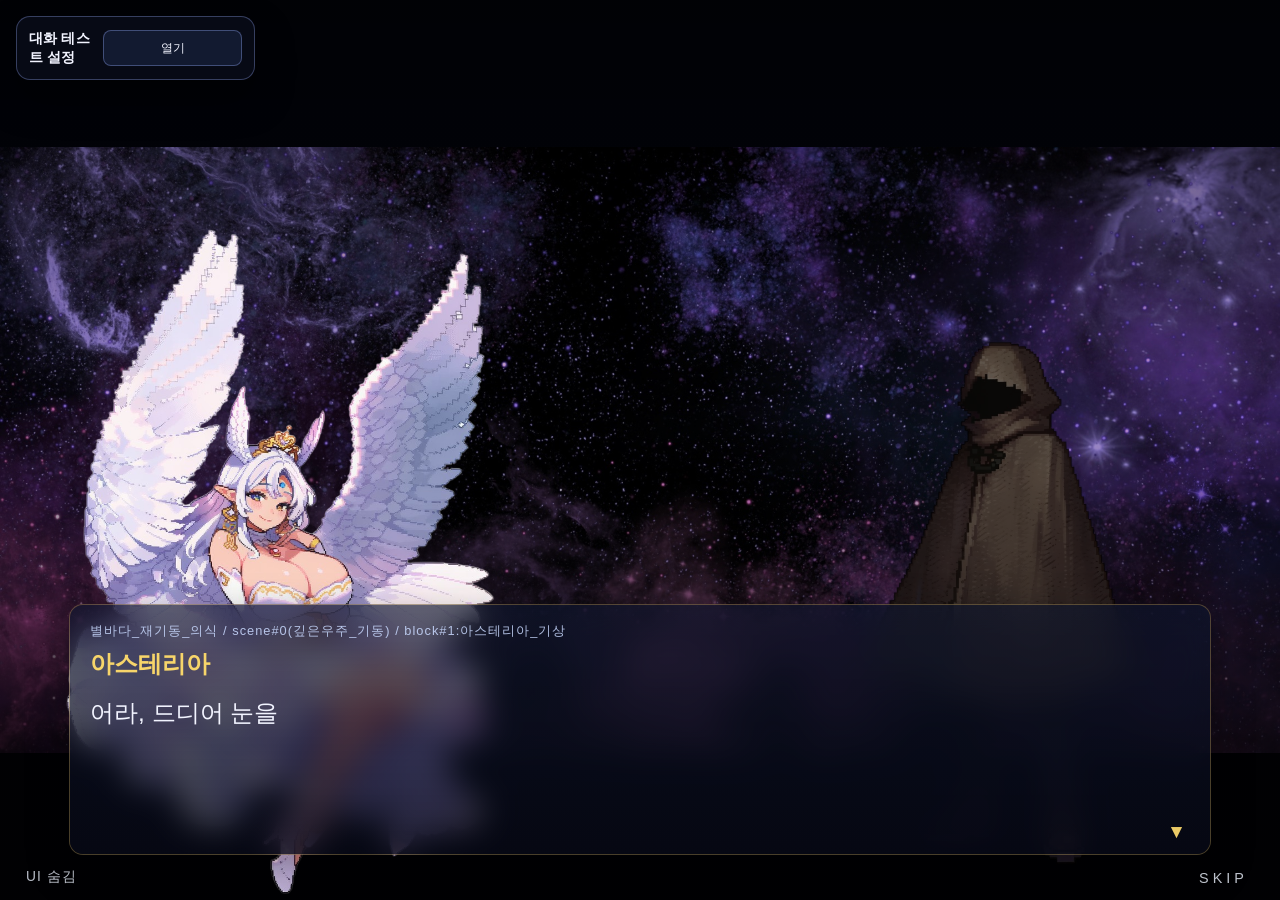
==== dialogue_prototype_test.html @ 4ee1a89a "feat: add dialogue skip fast-forward and ui hide mode" ====
<!doctype html>
<html lang="ko">
<head>
  <meta charset="UTF-8" />
  <meta name="viewport" content="width=device-width, initial-scale=1.0" />
  <title>대화 프로토타입 임시 테스트</title>
  <link rel="stylesheet" href="./assets/css/dialogue_prototype.css" />
  <style>
    body { margin: 0; background: #070b17; color: #f2f4ff; font-family: "Pretendard", "Noto Sans KR", sans-serif; }
    .test-controls {
      position: fixed;
      left: 16px;
      top: 16px;
      z-index: 60;
      display: grid;
      gap: 10px;
      width: min(440px, calc(100vw - 32px));
      max-height: calc(100vh - 32px);
      padding: 12px;
      border-radius: 14px;
      background: rgba(8, 12, 24, 0.9);
      border: 1px solid rgba(152, 174, 255, 0.32);
      box-shadow: 0 18px 38px rgba(0, 0, 0, 0.42);
      backdrop-filter: blur(10px);
      overflow: hidden;
      box-sizing: border-box;
    }
    .test-controls label { font-size: 0.82rem; opacity: 0.9; }
    .test-controls input, .test-controls button, .test-controls textarea {
      width: 100%;
      min-height: 36px;
      padding: 8px 10px;
      border-radius: 8px;
      border: 1px solid rgba(152, 174, 255, 0.35);
      background: rgba(22, 30, 56, 0.8);
      color: inherit;
      box-sizing: border-box;
    }
    .test-controls textarea {
      min-height: 96px;
      resize: vertical;
      font-family: ui-monospace, SFMono-Regular, Menlo, Monaco, Consolas, "Liberation Mono", monospace;
      line-height: 1.4;
    }
    .test-controls button { cursor: pointer; }
    .test-controls details > summary {
      list-style: none;
    }
    .test-controls details > summary::-webkit-details-marker {
      display: none;
    }
    .test-controls details {
      border: 1px solid rgba(152, 174, 255, 0.24);
      border-radius: 10px;
      padding: 8px 10px;
      background: rgba(12, 19, 38, 0.58);
    }
    .test-controls summary {
      cursor: pointer;
      font-size: 0.82rem;
      margin-bottom: 6px;
      display: flex;
      align-items: center;
      justify-content: space-between;
      gap: 8px;
      font-weight: 600;
      color: rgba(227, 234, 255, 0.96);
    }
    .test-controls summary::after {
      content: '열기';
      font-size: 0.72rem;
      opacity: 0.72;
      font-weight: 500;
    }
    .test-controls details[open] summary::after {
      content: '닫기';
    }
    .test-controls .group { display: grid; gap: 8px; }
    .test-controls .hint {
      font-size: 0.76rem;
      opacity: 0.72;
      line-height: 1.35;
      margin: 0;
      padding: 8px 10px;
      border-radius: 8px;
      border: 1px dashed rgba(152, 174, 255, 0.32);
      background: rgba(16, 24, 48, 0.58);
    }
    .test-controls .row {
      display: grid;
      gap: 8px;
      grid-template-columns: 1fr 1fr;
    }
    .test-controls .row > * {
      min-width: 0;
    }
    .test-controls code { font-size: 0.78rem; }
    .test-controls__header {
      display: flex;
      align-items: center;
      justify-content: space-between;
      gap: 8px;
    }
    .test-controls__title {
      margin: 0;
      font-size: 0.9rem;
      letter-spacing: 0.01em;
    }
    .test-controls__toggle {
      width: auto;
      min-width: 98px;
      padding: 6px 10px;
      font-size: 0.78rem;
    }
    .test-controls__content {
      display: grid;
      gap: 10px;
      min-height: 0;
      overflow: auto;
      padding-right: 2px;
    }
    .test-controls__tabs {
      display: flex;
      flex-wrap: wrap;
      gap: 6px;
      border-bottom: 1px solid rgba(152, 174, 255, 0.24);
      padding-bottom: 8px;
    }
    .test-controls__tab {
      width: auto !important;
      min-height: 30px !important;
      padding: 5px 10px !important;
      font-size: 0.76rem;
      opacity: 0.78;
      background: rgba(18, 26, 50, 0.78);
    }
    .test-controls__tab.is-active {
      opacity: 1;
      border-color: rgba(247, 213, 106, 0.72);
      box-shadow: inset 0 0 0 1px rgba(247, 213, 106, 0.36);
    }
    .test-controls__tab-panel {
      display: none;
      gap: 10px;
    }
    .test-controls__tab-panel.is-active {
      display: grid;
    }
    .test-controls.is-minimized {
      width: auto;
      min-width: 180px;
      max-width: calc(100vw - 24px);
    }
    .test-controls.is-minimized .test-controls__content {
      display: none;
    }
    @media (max-width: 900px) {
      .test-controls {
        width: calc(100vw - 24px);
        left: 12px;
        top: 12px;
        max-height: calc(100vh - 24px);
      }
      .test-controls .row {
        grid-template-columns: 1fr;
      }
    }
  </style>
</head>
<body>
  <section class="test-controls is-minimized" id="testControlsPanel">
    <div class="test-controls__header">
      <h2 class="test-controls__title">대화 테스트 설정</h2>
      <button id="toggleControls" class="test-controls__toggle" type="button" aria-expanded="false">열기</button>
    </div>

    <div class="test-controls__content">
      <div class="test-controls__tabs" role="tablist" aria-label="대화 테스트 설정 탭">
        <button class="test-controls__tab is-active" id="tabButtonSource" type="button" role="tab" aria-selected="true" aria-controls="tabPanelSource" data-tab-target="source">소스/시작</button>
        <button class="test-controls__tab" id="tabButtonDebug" type="button" role="tab" aria-selected="false" aria-controls="tabPanelDebug" data-tab-target="debug">디버그</button>
        <button class="test-controls__tab" id="tabButtonGuide" type="button" role="tab" aria-selected="false" aria-controls="tabPanelGuide" data-tab-target="guide">문법 힌트</button>
      </div>

      <section class="test-controls__tab-panel is-active" id="tabPanelSource" role="tabpanel" aria-labelledby="tabButtonSource" data-tab-panel="source">
        <details id="sectionSource" open>
          <summary>1) 데이터 소스</summary>
          <div class="group">
            <label for="csvUrl">스크립트 URL</label>
            <input id="csvUrl" type="text" value="./assets/data/dialogue_sample.asdf" />
            <label for="csvFile">스크립트 파일 직접 선택(.asdf/.txt)</label>
            <input id="csvFile" type="file" accept=".asdf,.txt,text/plain" />
          </div>
        </details>
        <details id="sectionAnchor" open>
          <summary>2) 시작 위치</summary>
          <div class="group">
            <div class="row">
              <div>
                <label for="eventId">eventId (예: opening)</label>
                <input id="eventId" type="text" value="opening" />
              </div>
              <div>
                <label for="sceneId">sceneId (예: 0, 1, 2)</label>
                <input id="sceneId" type="text" value="0" />
              </div>
            </div>
            <div class="row">
              <div>
                <label for="anchorId">anchor (선택)</label>
                <input id="anchorId" type="text" value="intro_start" />
              </div>
            </div>
            <button id="reloadFromUrl" type="button">조건으로 다시 불러오기</button>
          </div>
        </details>
        <details id="sectionBackground">
          <summary>3) 배경 설정</summary>
          <div class="group">
            <label for="backgroundUrl">기본 배경 URL(비우면 스크립트 값 우선)</label>
            <input id="backgroundUrl" type="text" value="https://picsum.photos/id/1015/1920/1080" />
          </div>
        </details>
      </section>

      <section class="test-controls__tab-panel" id="tabPanelDebug" role="tabpanel" aria-labelledby="tabButtonDebug" data-tab-panel="debug">
        <details id="sectionDebug" open>
          <summary>4) 변수/추적 (디버그)</summary>
          <div class="group">
            <label for="variablePatch">변수 변경(JSON)</label>
            <textarea id="variablePatch" placeholder='{"player_name": "순례자", "goddess_title": "아스테리아"}'></textarea>
            <div class="row">
              <button id="applyVariablePatch" type="button">변수 적용</button>
              <button id="clearTrace" type="button">추적 로그 초기화</button>
            </div>
            <label for="variableSnapshot">현재 변수 상태</label>
            <textarea id="variableSnapshot" readonly></textarea>
            <label for="standingSnapshot">스탠딩 상태(일러 디버그)</label>
            <textarea id="standingSnapshot" readonly></textarea>
            <label for="traceSnapshot">최근 이벤트 로그</label>
            <textarea id="traceSnapshot" readonly></textarea>
          </div>
        </details>
      </section>

      <section class="test-controls__tab-panel" id="tabPanelGuide" role="tabpanel" aria-labelledby="tabButtonGuide" data-tab-panel="guide">
        <details id="sectionGuide" open>
          <summary>5) 문법 힌트</summary>
          <p class="hint">헤더형 .asdf 문법을 사용합니다.<br/><code>&lt;event:이름&gt;</code> / <code>&lt;scene#n:이름&gt;</code> / <code>&lt;block:anchor&gt;</code>를 사용하고, 블록 종료는 <code>---</code> 입니다.<br/>블록 내부는 <code>{ ... }</code>로 감싸고 <code>key = value</code>만 허용합니다.<br/>선택지는 <code>choice = 라벨 -> anchor</code>를 사용하고, 히든 선택지는 <code>hidden_choice = 라벨 -> anchor</code>로 작성합니다. (일반 선택지를 모두 버리면 히든 선택지 노출)<br/>문자열은 <code>{player_name}</code> 같은 변수 치환을 지원하고, <code>type_speed = 24</code> / <code>wait = 800</code>으로 타자기·자동진행 연출을 줄 수 있습니다.<br/><code>particle = snow|ember|off</code>, <code>particle_count</code>, <code>particle_duration</code>으로 파티클 연출을 제어할 수 있습니다.<br/><code>skip_lock = on|off</code>(또는 <code>skip = lock|unlock</code>)으로 스킵 잠금을 제어할 수 있으며, 해제 지시가 없으면 scene 전환 전까지 유지됩니다.<br/>씬 헤더 직후 <code>{ actor / slot_left / slot_right / focus }</code>로 기본 스탠딩을 정의하며, <code>actor = id</code>는 (1) scene 번들 → (2) 활성 세이브 슬롯 캐릭터 → (3) 대표 캐릭터 localStorage 순서로 조회됩니다.<br/>진행 포인터는 같은 탭에서 <code>sessionStorage(newtheria.dialogue.progress)</code>로 복원됩니다.</p>
        </details>
      </section>
    </div>
  </section>

  <div id="prototypeMount"></div>

  <script src="./assets/js/card_templates.js"></script>
  <script src="./assets/js/dialogue_template.js"></script>
  <script>
    const mount = document.getElementById('prototypeMount');
    const csvUrlInput = document.getElementById('csvUrl');
    const eventIdInput = document.getElementById('eventId');
    const sceneIdInput = document.getElementById('sceneId');
    const anchorIdInput = document.getElementById('anchorId');
    const backgroundInput = document.getElementById('backgroundUrl');
    const csvFileInput = document.getElementById('csvFile');
    const reloadButton = document.getElementById('reloadFromUrl');
    const variablePatchInput = document.getElementById('variablePatch');
    const applyVariablePatchButton = document.getElementById('applyVariablePatch');
    const clearTraceButton = document.getElementById('clearTrace');
    const variableSnapshot = document.getElementById('variableSnapshot');
    const standingSnapshot = document.getElementById('standingSnapshot');
    const traceSnapshot = document.getElementById('traceSnapshot');
    const controlsPanel = document.getElementById('testControlsPanel');
    const toggleControlsButton = document.getElementById('toggleControls');
    const tabButtons = Array.from(document.querySelectorAll('.test-controls__tab'));
    const tabPanels = Array.from(document.querySelectorAll('.test-controls__tab-panel'));

    const getFilters = () => ({
      eventId: String(eventIdInput.value || '').trim(),
      sceneId: String(sceneIdInput.value || '').trim(),
      anchor: String(anchorIdInput.value || '').trim()
    });

    const prototype = window.NewtheriaDialogueTemplate.createDialogueTemplate({
      mount,
      csvUrl: csvUrlInput.value,
      ...getFilters(),
      backgroundUrl: backgroundInput.value,
      onSkip: () => {
        alert('SKIP 클릭됨 (테스트)');
      },
      onError: (error) => {
        console.error(error);
      }
    });

    // 변수/분기 상태를 테스트 화면에서 즉시 확인할 수 있도록 추적 패널을 연결한다.
    const renderDebugSnapshot = (state = {}) => {
      const safeVariables = {
        currentEventId: state.currentEventId || '',
        currentSceneIndex: state.currentSceneIndex ?? '',
      };
      const safeStanding = state.standing || {};
      const safeTrace = Array.isArray(state.trace) ? state.trace : [];
      variableSnapshot.value = JSON.stringify(safeVariables, null, 2);
      standingSnapshot.value = JSON.stringify(safeStanding, null, 2);
      traceSnapshot.value = safeTrace
        .slice(-20)
        .map((entry) => `[${entry.at}] ${entry.type} ${JSON.stringify(entry.data || {})}`)
        .join('\n');
    };
    prototype.subscribeDebug(renderDebugSnapshot);

    reloadButton.addEventListener('click', async () => {
      await prototype.loadFromCsvUrl(csvUrlInput.value, getFilters());
    });

    applyVariablePatchButton.addEventListener('click', () => {
      try {
        const rawValue = variablePatchInput.value.trim();
        if (!rawValue) return;
        const parsed = JSON.parse(rawValue);
        prototype.setVariables(parsed);
      } catch (error) {
        alert(`변수 JSON 파싱 실패: ${error.message}`);
      }
    });

    clearTraceButton.addEventListener('click', () => {
      prototype.clearDebugTrace();
    });

    // 대화 테스트 패널 전체를 최소화/복원한다.
    // 요청사항대로 "앵커/태그 영역만"이 아니라 스크립트 URL/파일/문법 힌트까지 전체를 접는다.
    toggleControlsButton.addEventListener('click', () => {
      const nextMinimized = !controlsPanel.classList.contains('is-minimized');
      controlsPanel.classList.toggle('is-minimized', nextMinimized);
      toggleControlsButton.textContent = nextMinimized ? '열기' : '최소화';
      toggleControlsButton.setAttribute('aria-expanded', String(!nextMinimized));
    });

    // 설정 항목이 길어져도 관리하기 쉽도록 탭 기반으로 섹션을 분리한다.
    const activateTab = (tabTarget) => {
      tabButtons.forEach((button) => {
        const isActive = button.dataset.tabTarget === tabTarget;
        button.classList.toggle('is-active', isActive);
        button.setAttribute('aria-selected', String(isActive));
      });
      tabPanels.forEach((panel) => {
        panel.classList.toggle('is-active', panel.dataset.tabPanel === tabTarget);
      });
    };
    tabButtons.forEach((button) => {
      button.addEventListener('click', () => {
        activateTab(button.dataset.tabTarget || 'source');
      });
    });

    csvFileInput.addEventListener('change', async (event) => {
      const [file] = event.target.files;
      if (!file) return;
      await prototype.loadFromCsvFile(file, getFilters());
    });
  </script>
</body>
</html>
---- assets/css/dialogue_prototype.css ----
@import url("./card_templates.css");
@import url("./dialogue_template.css");

:root {
  /* 대화 공용 템플릿 기본 토큰: 프로젝트별로 값만 덮어써 재사용한다. */
  --dialogue-text-main: #f2f4ff;
  --dialogue-text-muted: rgba(242, 244, 255, 0.84);
  --dialogue-panel-bg: rgba(8, 10, 24, 0.44);
  --dialogue-panel-border: rgba(255, 216, 121, 0.28);
  --dialogue-accent: #f7d56a;
  --card-w: min(22vw, 220px);
  --card-ratio: 1 / 1.618;
  /* 카드 템플릿 공용 로직(createCardFanBehavior)이 읽는 팬 배치 변수 */
  --fan-gap: 128px;
  --fan-tilt: 13deg;
}
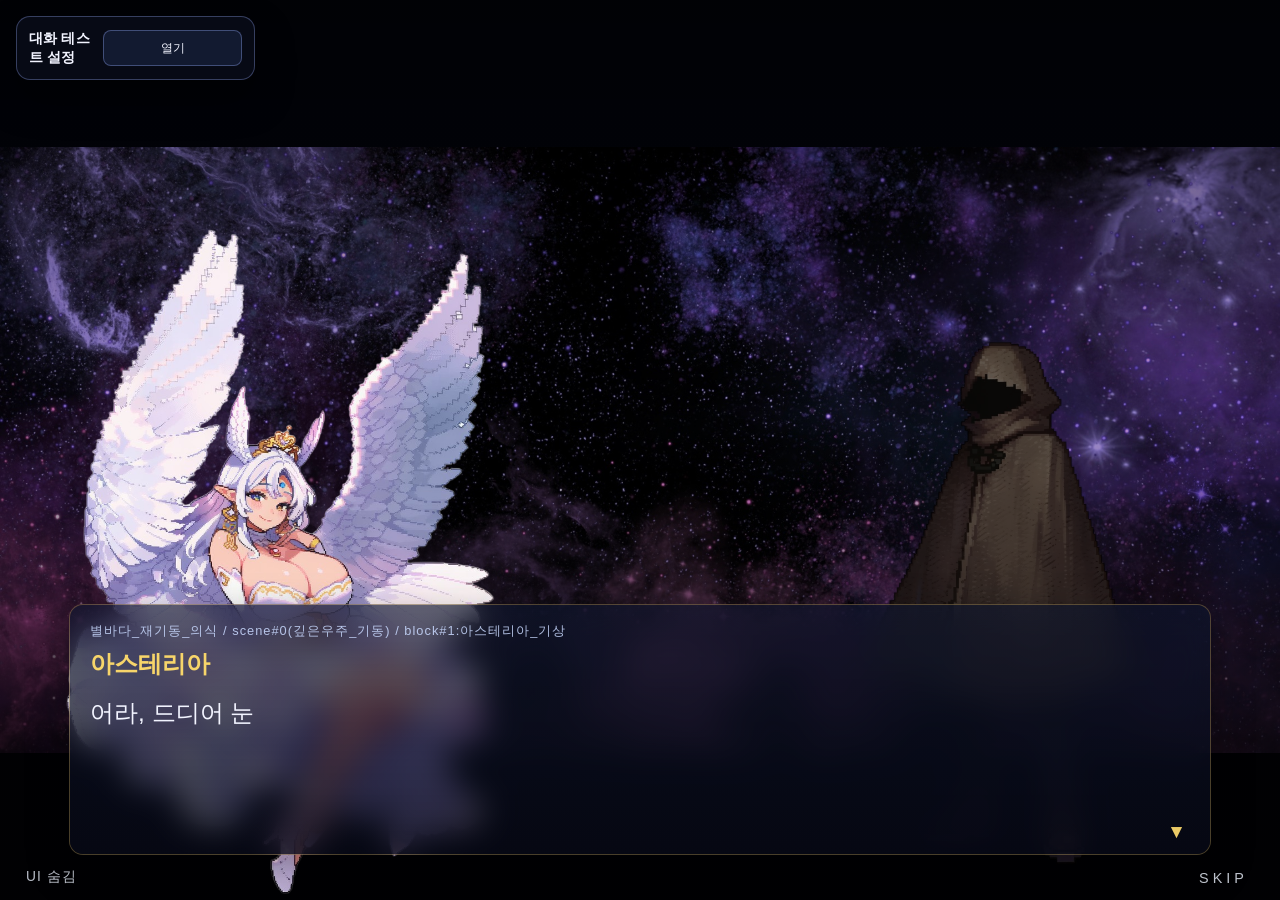
==== commit 1dfbb820: "feat: add spoiler/glitch inline dialogue effects and skip-lock stop" ====
--- a/dialogue_prototype_test.html
+++ b/dialogue_prototype_test.html
@@ -245,7 +245,7 @@
       <section class="test-controls__tab-panel" id="tabPanelGuide" role="tabpanel" aria-labelledby="tabButtonGuide" data-tab-panel="guide">
         <details id="sectionGuide" open>
           <summary>5) 문법 힌트</summary>
-          <p class="hint">헤더형 .asdf 문법을 사용합니다.<br/><code>&lt;event:이름&gt;</code> / <code>&lt;scene#n:이름&gt;</code> / <code>&lt;block:anchor&gt;</code>를 사용하고, 블록 종료는 <code>---</code> 입니다.<br/>블록 내부는 <code>{ ... }</code>로 감싸고 <code>key = value</code>만 허용합니다.<br/>선택지는 <code>choice = 라벨 -> anchor</code>를 사용하고, 히든 선택지는 <code>hidden_choice = 라벨 -> anchor</code>로 작성합니다. (일반 선택지를 모두 버리면 히든 선택지 노출)<br/>문자열은 <code>{player_name}</code> 같은 변수 치환을 지원하고, <code>type_speed = 24</code> / <code>wait = 800</code>으로 타자기·자동진행 연출을 줄 수 있습니다.<br/><code>particle = snow|ember|off</code>, <code>particle_count</code>, <code>particle_duration</code>으로 파티클 연출을 제어할 수 있습니다.<br/><code>skip_lock = on|off</code>(또는 <code>skip = lock|unlock</code>)으로 스킵 잠금을 제어할 수 있으며, 해제 지시가 없으면 scene 전환 전까지 유지됩니다.<br/>씬 헤더 직후 <code>{ actor / slot_left / slot_right / focus }</code>로 기본 스탠딩을 정의하며, <code>actor = id</code>는 (1) scene 번들 → (2) 활성 세이브 슬롯 캐릭터 → (3) 대표 캐릭터 localStorage 순서로 조회됩니다.<br/>진행 포인터는 같은 탭에서 <code>sessionStorage(newtheria.dialogue.progress)</code>로 복원됩니다.</p>
+          <p class="hint">헤더형 .asdf 문법을 사용합니다.<br/><code>&lt;event:이름&gt;</code> / <code>&lt;scene#n:이름&gt;</code> / <code>&lt;block:anchor&gt;</code>를 사용하고, 블록 종료는 <code>---</code> 입니다.<br/>블록 내부는 <code>{ ... }</code>로 감싸고 <code>key = value</code>만 허용합니다.<br/>선택지는 <code>choice = 라벨 -> anchor</code>를 사용하고, 히든 선택지는 <code>hidden_choice = 라벨 -> anchor</code>로 작성합니다. (일반 선택지를 모두 버리면 히든 선택지 노출)<br/>문자열은 <code>{player_name}</code> 같은 변수 치환을 지원하고, <code>type_speed = 24</code> / <code>wait = 800</code>으로 타자기·자동진행 연출을 줄 수 있습니다.<br/>인라인 효과로 <code>[[spoiler:내용]]</code>/<code>[[스포:내용]]</code>, <code>[[glitch:내용]]</code>/<code>[[깨진글:내용]]</code>을 사용할 수 있습니다.<br/><code>particle = snow|ember|off</code>, <code>particle_count</code>, <code>particle_duration</code>으로 파티클 연출을 제어할 수 있습니다.<br/><code>skip_lock = on|off</code>(또는 <code>skip = lock|unlock</code>)으로 스킵 잠금을 제어할 수 있으며, 해제 지시가 없으면 scene 전환 전까지 유지됩니다.<br/>씬 헤더 직후 <code>{ actor / slot_left / slot_right / focus }</code>로 기본 스탠딩을 정의하며, <code>actor = id</code>는 (1) scene 번들 → (2) 활성 세이브 슬롯 캐릭터 → (3) 대표 캐릭터 localStorage 순서로 조회됩니다.<br/>진행 포인터는 같은 탭에서 <code>sessionStorage(newtheria.dialogue.progress)</code>로 복원됩니다.</p>
         </details>
       </section>
     </div>
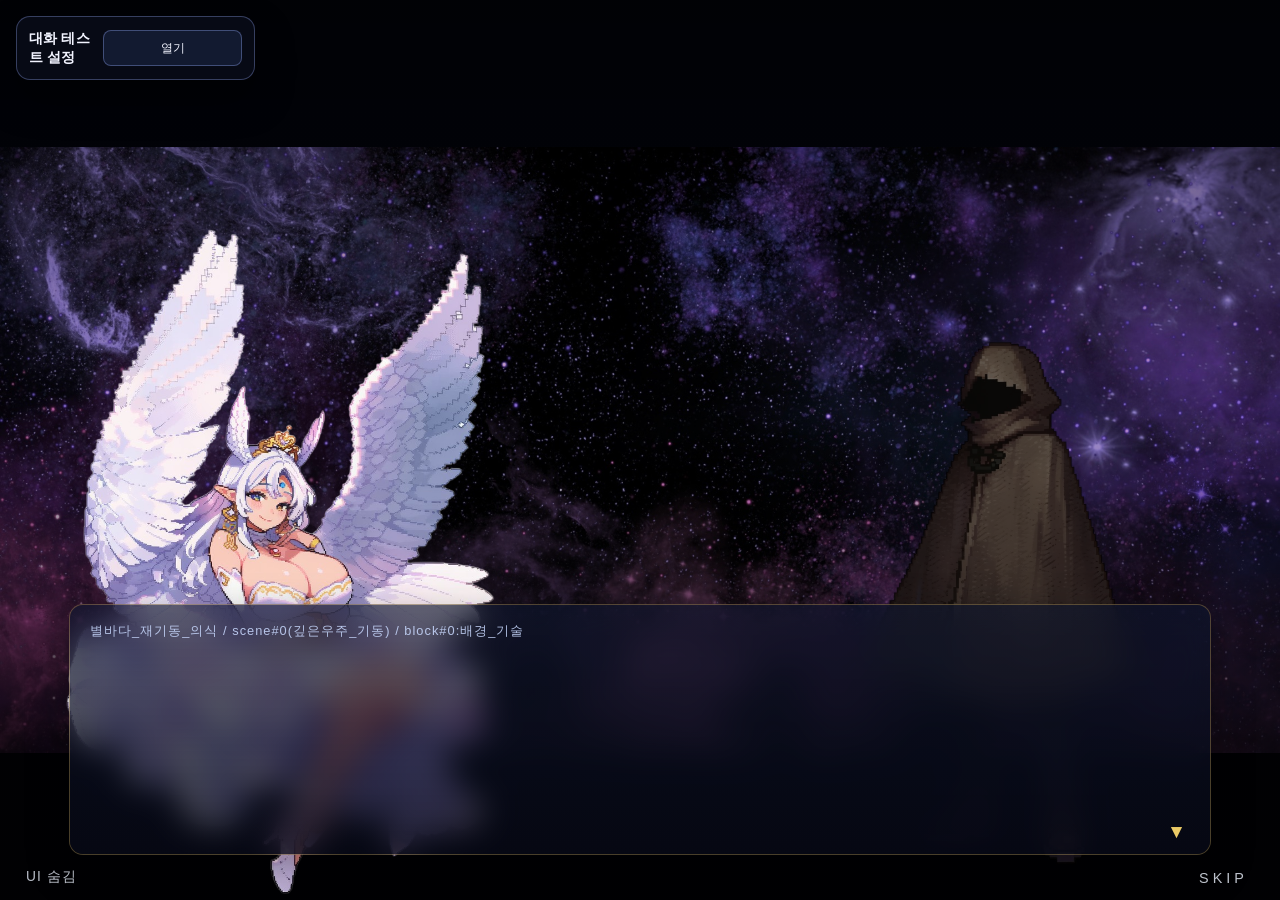
==== commit 77dbfca0: "feat: support inline glitch/spoiler effects in speaker labels" ====
--- a/dialogue_prototype_test.html
+++ b/dialogue_prototype_test.html
@@ -245,7 +245,7 @@
       <section class="test-controls__tab-panel" id="tabPanelGuide" role="tabpanel" aria-labelledby="tabButtonGuide" data-tab-panel="guide">
         <details id="sectionGuide" open>
           <summary>5) 문법 힌트</summary>
-          <p class="hint">헤더형 .asdf 문법을 사용합니다.<br/><code>&lt;event:이름&gt;</code> / <code>&lt;scene#n:이름&gt;</code> / <code>&lt;block:anchor&gt;</code>를 사용하고, 블록 종료는 <code>---</code> 입니다.<br/>블록 내부는 <code>{ ... }</code>로 감싸고 <code>key = value</code>만 허용합니다.<br/>선택지는 <code>choice = 라벨 -> anchor</code>를 사용하고, 히든 선택지는 <code>hidden_choice = 라벨 -> anchor</code>로 작성합니다. (일반 선택지를 모두 버리면 히든 선택지 노출)<br/>문자열은 <code>{player_name}</code> 같은 변수 치환을 지원하고, <code>type_speed = 24</code> / <code>wait = 800</code>으로 타자기·자동진행 연출을 줄 수 있습니다.<br/>인라인 효과로 <code>[[spoiler:내용]]</code>/<code>[[스포:내용]]</code>, <code>[[glitch:내용]]</code>/<code>[[깨진글:내용]]</code>을 사용할 수 있습니다.<br/><code>particle = snow|ember|off</code>, <code>particle_count</code>, <code>particle_duration</code>으로 파티클 연출을 제어할 수 있습니다.<br/><code>skip_lock = on|off</code>(또는 <code>skip = lock|unlock</code>)으로 스킵 잠금을 제어할 수 있으며, 해제 지시가 없으면 scene 전환 전까지 유지됩니다.<br/>씬 헤더 직후 <code>{ actor / slot_left / slot_right / focus }</code>로 기본 스탠딩을 정의하며, <code>actor = id</code>는 (1) scene 번들 → (2) 활성 세이브 슬롯 캐릭터 → (3) 대표 캐릭터 localStorage 순서로 조회됩니다.<br/>진행 포인터는 같은 탭에서 <code>sessionStorage(newtheria.dialogue.progress)</code>로 복원됩니다.</p>
+          <p class="hint">헤더형 .asdf 문법을 사용합니다.<br/><code>&lt;event:이름&gt;</code> / <code>&lt;scene#n:이름&gt;</code> / <code>&lt;block:anchor&gt;</code>를 사용하고, 블록 종료는 <code>---</code> 입니다.<br/>블록 내부는 <code>{ ... }</code>로 감싸고 <code>key = value</code>만 허용합니다.<br/>선택지는 <code>choice = 라벨 -> anchor</code>를 사용하고, 히든 선택지는 <code>hidden_choice = 라벨 -> anchor</code>로 작성합니다. (일반 선택지를 모두 버리면 히든 선택지 노출)<br/>문자열은 <code>{player_name}</code> 같은 변수 치환을 지원하고, <code>type_speed = 24</code> / <code>wait = 800</code>으로 타자기·자동진행 연출을 줄 수 있습니다.<br/>인라인 효과로 <code>[[spoiler:내용]]</code>/<code>[[스포:내용]]</code>, <code>[[glitch:내용]]</code>/<code>[[깨진글:내용]]</code>을 사용할 수 있으며 <code>line/speaker</code> 모두 적용됩니다.<br/><code>particle = snow|ember|off</code>, <code>particle_count</code>, <code>particle_duration</code>으로 파티클 연출을 제어할 수 있습니다.<br/><code>skip_lock = on|off</code>(또는 <code>skip = lock|unlock</code>)으로 스킵 잠금을 제어할 수 있으며, 해제 지시가 없으면 scene 전환 전까지 유지됩니다.<br/>씬 헤더 직후 <code>{ actor / slot_left / slot_right / focus }</code>로 기본 스탠딩을 정의하며, <code>actor = id</code>는 (1) scene 번들 → (2) 활성 세이브 슬롯 캐릭터 → (3) 대표 캐릭터 localStorage 순서로 조회됩니다.<br/>진행 포인터는 같은 탭에서 <code>sessionStorage(newtheria.dialogue.progress)</code>로 복원됩니다.</p>
         </details>
       </section>
     </div>
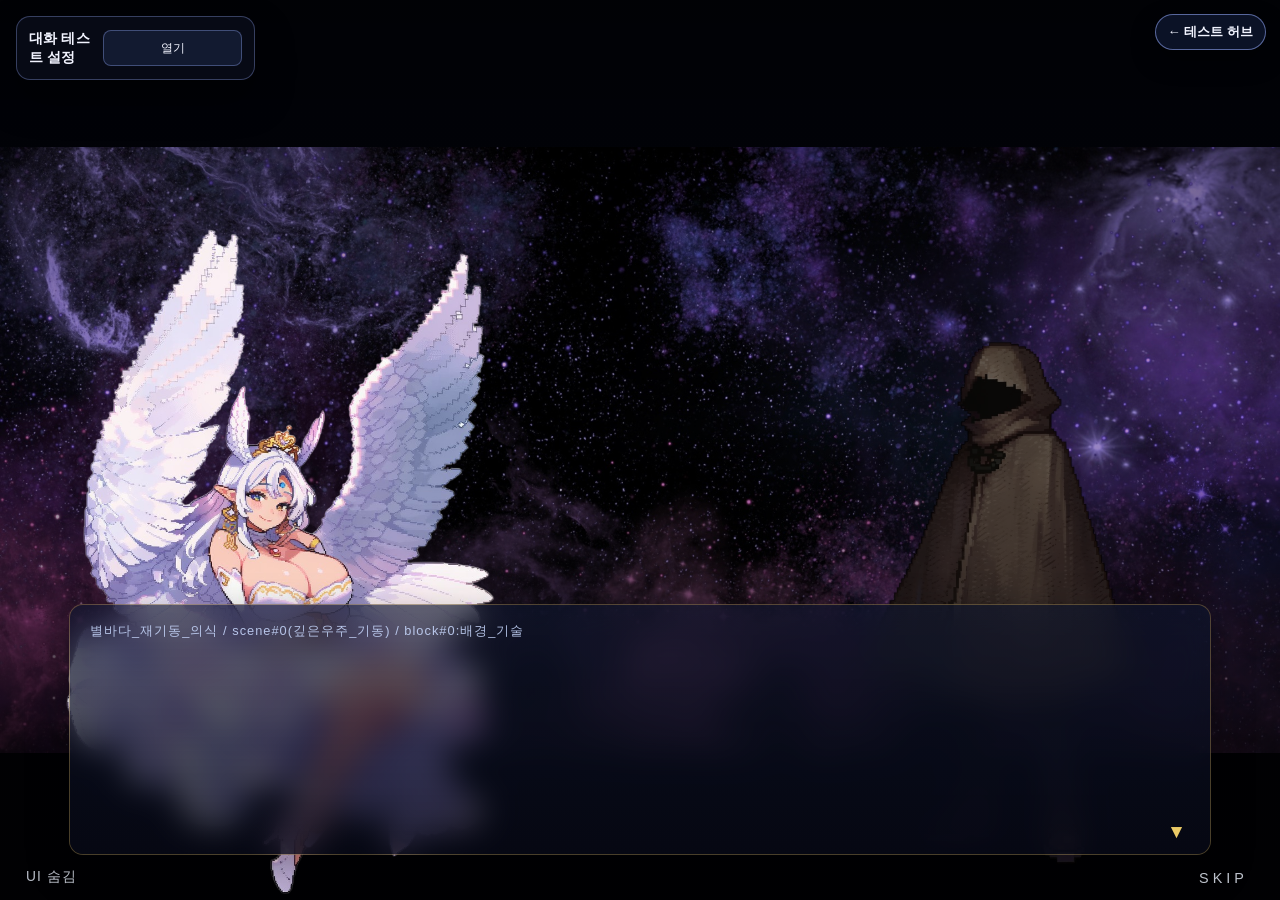
==== commit 6adba775: "테스트 창 공통 허브 복귀 버튼 위치 통일" ====
--- a/dialogue_prototype_test.html
+++ b/dialogue_prototype_test.html
@@ -154,6 +154,27 @@
     .test-controls.is-minimized .test-controls__content {
       display: none;
     }
+    .test-hub-button {
+      position: fixed;
+      top: 14px;
+      right: 14px;
+      z-index: 130;
+      display: inline-flex;
+      align-items: center;
+      gap: 6px;
+      padding: 8px 12px;
+      border-radius: 999px;
+      border: 1px solid rgba(152, 174, 255, 0.55);
+      background: rgba(12, 20, 42, 0.92);
+      color: #f2f4ff;
+      text-decoration: none;
+      font-size: 0.82rem;
+      font-weight: 600;
+      box-shadow: 0 10px 24px rgba(0, 0, 0, 0.36);
+    }
+    .test-hub-button:hover {
+      background: rgba(40, 60, 112, 0.94);
+    }
     @media (max-width: 900px) {
       .test-controls {
         width: calc(100vw - 24px);
@@ -168,6 +189,9 @@
   </style>
 </head>
 <body>
+  <!-- 테스트 페이지 공통 내비게이션: 템플릿과 무관하게 우상단에 배치한다. -->
+  <a class="test-hub-button" href="./test_mode.html" aria-label="테스트 허브로 돌아가기">← 테스트 허브</a>
+
   <section class="test-controls is-minimized" id="testControlsPanel">
     <div class="test-controls__header">
       <h2 class="test-controls__title">대화 테스트 설정</h2>
@@ -245,7 +269,7 @@
       <section class="test-controls__tab-panel" id="tabPanelGuide" role="tabpanel" aria-labelledby="tabButtonGuide" data-tab-panel="guide">
         <details id="sectionGuide" open>
           <summary>5) 문법 힌트</summary>
-          <p class="hint">헤더형 .asdf 문법을 사용합니다.<br/><code>&lt;event:이름&gt;</code> / <code>&lt;scene#n:이름&gt;</code> / <code>&lt;block:anchor&gt;</code>를 사용하고, 블록 종료는 <code>---</code> 입니다.<br/>블록 내부는 <code>{ ... }</code>로 감싸고 <code>key = value</code>만 허용합니다.<br/>선택지는 <code>choice = 라벨 -> anchor</code>를 사용하고, 히든 선택지는 <code>hidden_choice = 라벨 -> anchor</code>로 작성합니다. (일반 선택지를 모두 버리면 히든 선택지 노출)<br/>문자열은 <code>{player_name}</code> 같은 변수 치환을 지원하고, <code>type_speed = 24</code> / <code>wait = 800</code>으로 타자기·자동진행 연출을 줄 수 있습니다.<br/>인라인 효과로 <code>[[spoiler:내용]]</code>/<code>[[스포:내용]]</code>, <code>[[glitch:내용]]</code>/<code>[[깨진글:내용]]</code>을 사용할 수 있으며 <code>line/speaker</code> 모두 적용됩니다.<br/><code>particle = snow|ember|off</code>, <code>particle_count</code>, <code>particle_duration</code>으로 파티클 연출을 제어할 수 있습니다.<br/><code>skip_lock = on|off</code>(또는 <code>skip = lock|unlock</code>)으로 스킵 잠금을 제어할 수 있으며, 해제 지시가 없으면 scene 전환 전까지 유지됩니다.<br/>씬 헤더 직후 <code>{ actor / slot_left / slot_right / focus }</code>로 기본 스탠딩을 정의하며, <code>actor = id</code>는 (1) scene 번들 → (2) 활성 세이브 슬롯 캐릭터 → (3) 대표 캐릭터 localStorage 순서로 조회됩니다.<br/>진행 포인터는 같은 탭에서 <code>sessionStorage(newtheria.dialogue.progress)</code>로 복원됩니다.</p>
+          <p class="hint">헤더형 .asdf 문법을 사용합니다.<br/><code>&lt;event:이름&gt;</code> / <code>&lt;scene#n:이름&gt;</code> / <code>&lt;block:anchor&gt;</code>를 사용하고, 블록 종료는 <code>---</code> 입니다.<br/>블록 내부는 <code>{ ... }</code>로 감싸고 <code>key = value</code>만 허용합니다.<br/>선택지는 <code>choice = 라벨 -> anchor</code>를 사용하고, 히든 선택지는 <code>hidden_choice = 라벨 -> anchor</code>로 작성합니다. (일반 선택지를 모두 버리면 히든 선택지 노출)<br/>문자열은 <code>{player_name}</code> 같은 변수 치환을 지원하고, <code>type_speed = 24</code> / <code>wait = 800</code>으로 타자기·자동진행 연출을 줄 수 있습니다.<br/>인라인 효과로 <code>[[spoiler:내용]]</code>/<code>[[스포:내용]]</code>, <code>[[glitch:내용]]</code>/<code>[[깨진글:내용]]</code>을 사용할 수 있으며 <code>line/speaker</code> 모두 적용됩니다.<br/><code>particle = snow|ember|off</code>, <code>particle_count</code>, <code>particle_duration</code>으로 파티클 연출을 제어할 수 있습니다.<br/><code>screen_flash = 220</code>, <code>screen_blackout = 700</code>으로 지속시간을 주고, <code>screen_flash = 220,120</code>, <code>screen_blackout = 900,300</code>처럼 한 키에 변화시간까지 함께 줄 수 있습니다. (<code>*_fade</code> 분리 키도 계속 지원, 단독 지정 시 기본 지속시간으로 동작)<br/><code>skip_lock = on|off</code>(또는 <code>skip = lock|unlock</code>)으로 스킵 잠금을 제어할 수 있으며, 해제 지시가 없으면 scene 전환 전까지 유지됩니다.<br/>씬 헤더 직후 <code>{ actor / slot_left / slot_right / focus }</code>로 기본 스탠딩을 정의하며, <code>actor = id</code>는 (1) scene 번들 → (2) 활성 세이브 슬롯 캐릭터 → (3) 대표 캐릭터 localStorage 순서로 조회됩니다.<br/>진행 포인터는 같은 탭에서 <code>sessionStorage(newtheria.dialogue.progress)</code>로 복원됩니다.</p>
         </details>
       </section>
     </div>
